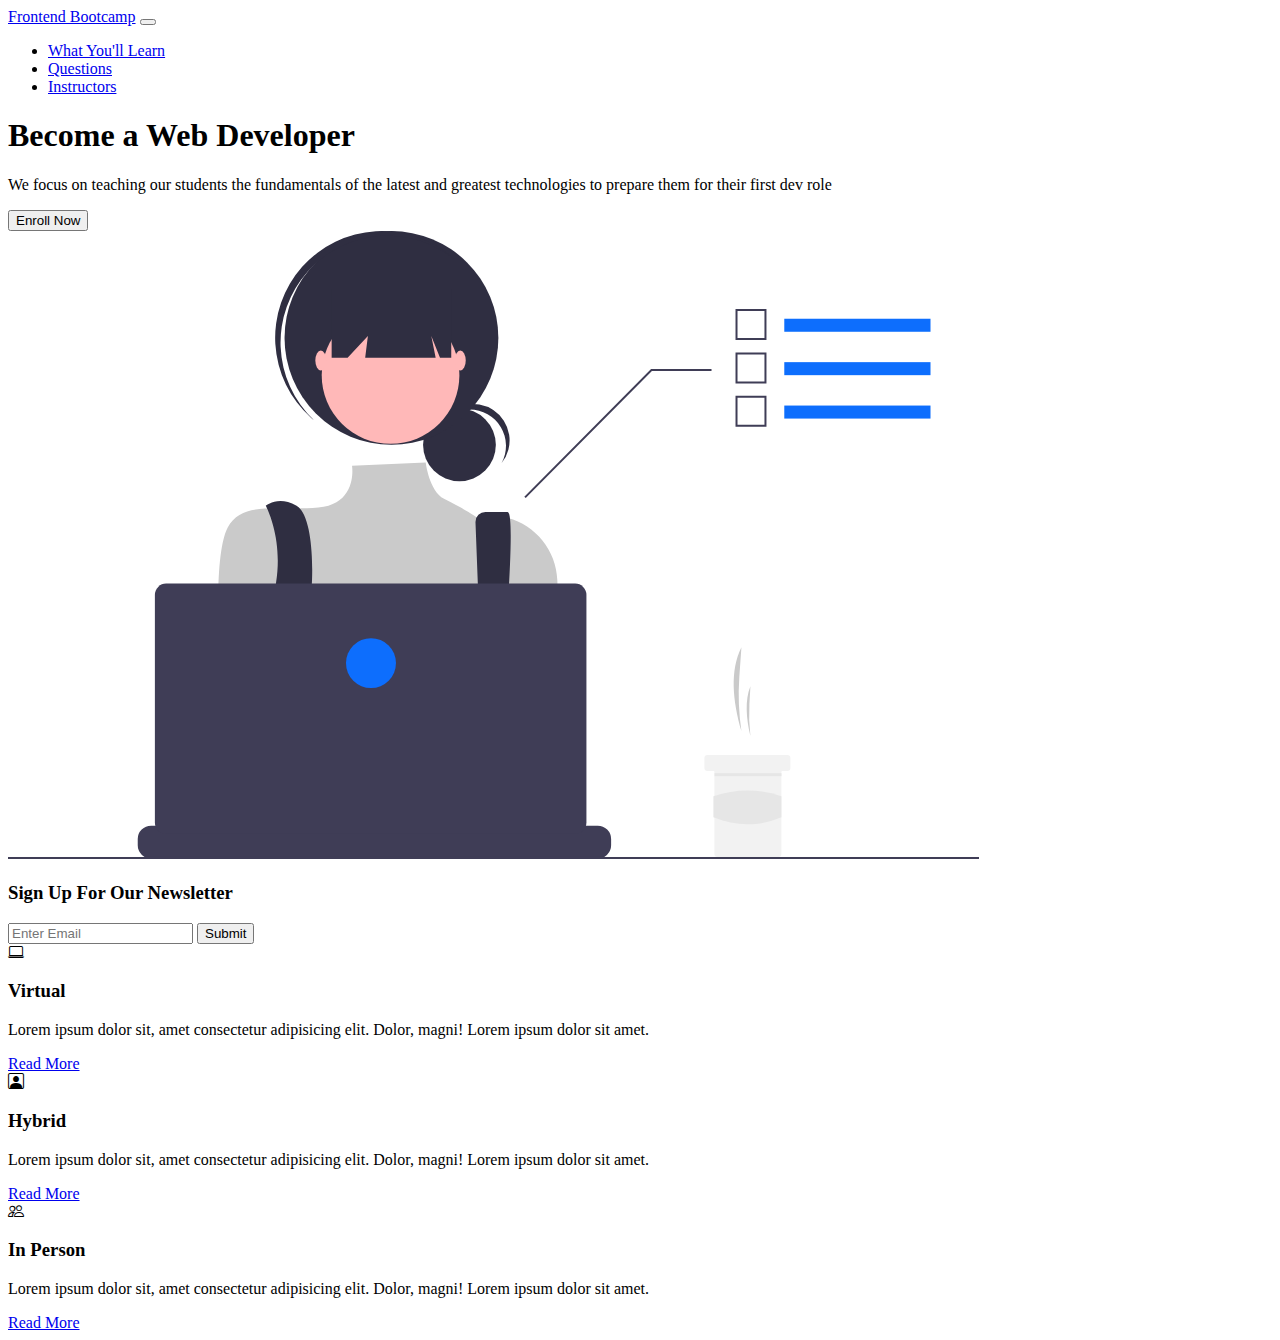
==== bootstrapSite1/index.html @ 1085b9c5 "bootstrap site" ====
<!DOCTYPE html>
<html lang="en">
  <head>
    <!-- CSS only -->
    <link rel="stylesheet" href="style.css" />
    <link
      href="https://cdn.jsdelivr.net/npm/bootstrap@5.2.2/dist/css/bootstrap.min.css"
      rel="stylesheet"
      integrity="sha384-Zenh87qX5JnK2Jl0vWa8Ck2rdkQ2Bzep5IDxbcnCeuOxjzrPF/et3URy9Bv1WTRi"
      crossorigin="anonymous"
    />
    <!-- JavaScript Bundle with Popper -->

    <meta charset="UTF-8" />
    <meta http-equiv="X-UA-Compatible" content="IE=edge" />
    <meta name="viewport" content="width=device-width, initial-scale=1.0" />
    <title>Bootstrap Website</title>
  </head>
  <body>
    <!-- navbar -->
    <nav class="navbar navbar-expand-lg bg-dark navbar-dark py-3">
      <div class="container">
        <a href="#" class="navbar-brand">Frontend Bootcamp</a>

        <!-- navbar button toggler -->
        <button
          class="navbar-toggler"
          type="button"
          data-bs-togg="collapse"
          data-bs-target="#navmenu"
        >
          <span class="navbar-toggler-icon"></span>
        </button>

        <!-- navbar items -->
        <div class="collapse navbar-collapse" id="navmenu">
          <ul class="navbar-nav ms-auto">
            <li class="nav-item">
              <a href="#learn" class="nav-link">What You'll Learn</a>
            </li>
            <li class="nav-item">
              <a href="#questions" class="nav-link">Questions</a>
            </li>
            <li class="nav-item">
              <a href="#Instructors" class="nav-link">Instructors</a>
            </li>
          </ul>
        </div>
      </div>
    </nav>

    <!-- showcase / carousel -->

    <section
      class="bg-dark text-light p-5 p-lg-0 pt-lg-5 text-center text-sm-start"
    >
      <div class="container">
        <div class="d-sm-flex align-items-center justify-content-between">
          <div>
            <h1>Become a <span class="text-warning"> Web Developer</span></h1>
            <p class="lead my-4">
              We focus on teaching our students the fundamentals of the latest
              and greatest technologies to prepare them for their first dev role
            </p>
            <button class="btn btn-primary btn-lg">Enroll Now</button>
          </div>
          <img
            src="img/showcase.svg"
            alt=""
            class="img-fluid w-50 d-none d-sm-block"
          />
        </div>
      </div>
    </section>

    <!-- newsletter section -->
    <section class="bg-primary text-light p-5">
      <div class="container">
        <div class="d-md-flex justify-content-between align-items-center">
          <h3 class="mb-3 mb-md-0">Sign Up For Our Newsletter</h3>
          <div class="input-group news-input">
            <input type="text" class="form-control" placeholder="Enter Email" />
            <button class="btn btn-dark btn-lg" type="button">Submit</button>
          </div>
        </div>
      </div>
    </section>

    <!-- boxes/cards -->

    <section class="p-5">
      <div class="container">
        <div class="row text-center">
          <div class="col-md">
            <div class="card bg-dark text-light">
              <div class="card-body text-center">
                <div class="h1 mb-3">
                  <i class="bi bi-laptop"></i>
                </div>
                <h3 class="card-title mb-3">Virtual</h3>
                <p class="card-text">
                  Lorem ipsum dolor sit, amet consectetur adipisicing elit.
                  Dolor, magni! Lorem ipsum dolor sit amet.
                </p>
                <a href="#" class="btn btn-primary">Read More</a>
              </div>
            </div>
          </div>
          <div class="col-md">
            <div class="card bg-secondary text-light">
              <div class="card-body text-center">
                <div class="h1 mb-3">
                  <i class="bi bi-person-square"></i>
                </div>
                <h3 class="card-title mb-3">Hybrid</h3>
                <p class="card-text">
                  Lorem ipsum dolor sit, amet consectetur adipisicing elit.
                  Dolor, magni! Lorem ipsum dolor sit amet.
                </p>
                <a href="#" class="btn btn-dark">Read More</a>
              </div>
            </div>
          </div>
          <div class="col-md">
            <div class="card bg-dark text-light">
              <div class="card-body text-center">
                <div class="h1 mb-3">
                  <i class="bi bi-people"></i>
                </div>
                <h3 class="card-title mb-3">In Person</h3>
                <p class="card-text">
                  Lorem ipsum dolor sit, amet consectetur adipisicing elit.
                  Dolor, magni! Lorem ipsum dolor sit amet.
                </p>
                <a href="#" class="btn btn-primary">Read More</a>
              </div>
            </div>
          </div>
        </div>
      </div>
    </section>

    <script
      src="https://cdn.jsdelivr.net/npm/bootstrap@5.2.2/dist/js/bootstrap.bundle.min.js"
      integrity="sha384-OERcA2EqjJCMA+/3y+gxIOqMEjwtxJY7qPCqsdltbNJuaOe923+mo//f6V8Qbsw3"
      crossorigin="anonymous"
    ></script>
  </body>
</html>
---- bootstrapSite1/style.css ----
@import url("https://cdn.jsdelivr.net/npm/bootstrap-icons@1.3.0/font/bootstrap-icons.css");

@media (min-width: 768px) {
  .news-input {
    width: 50% !important;
  }
}
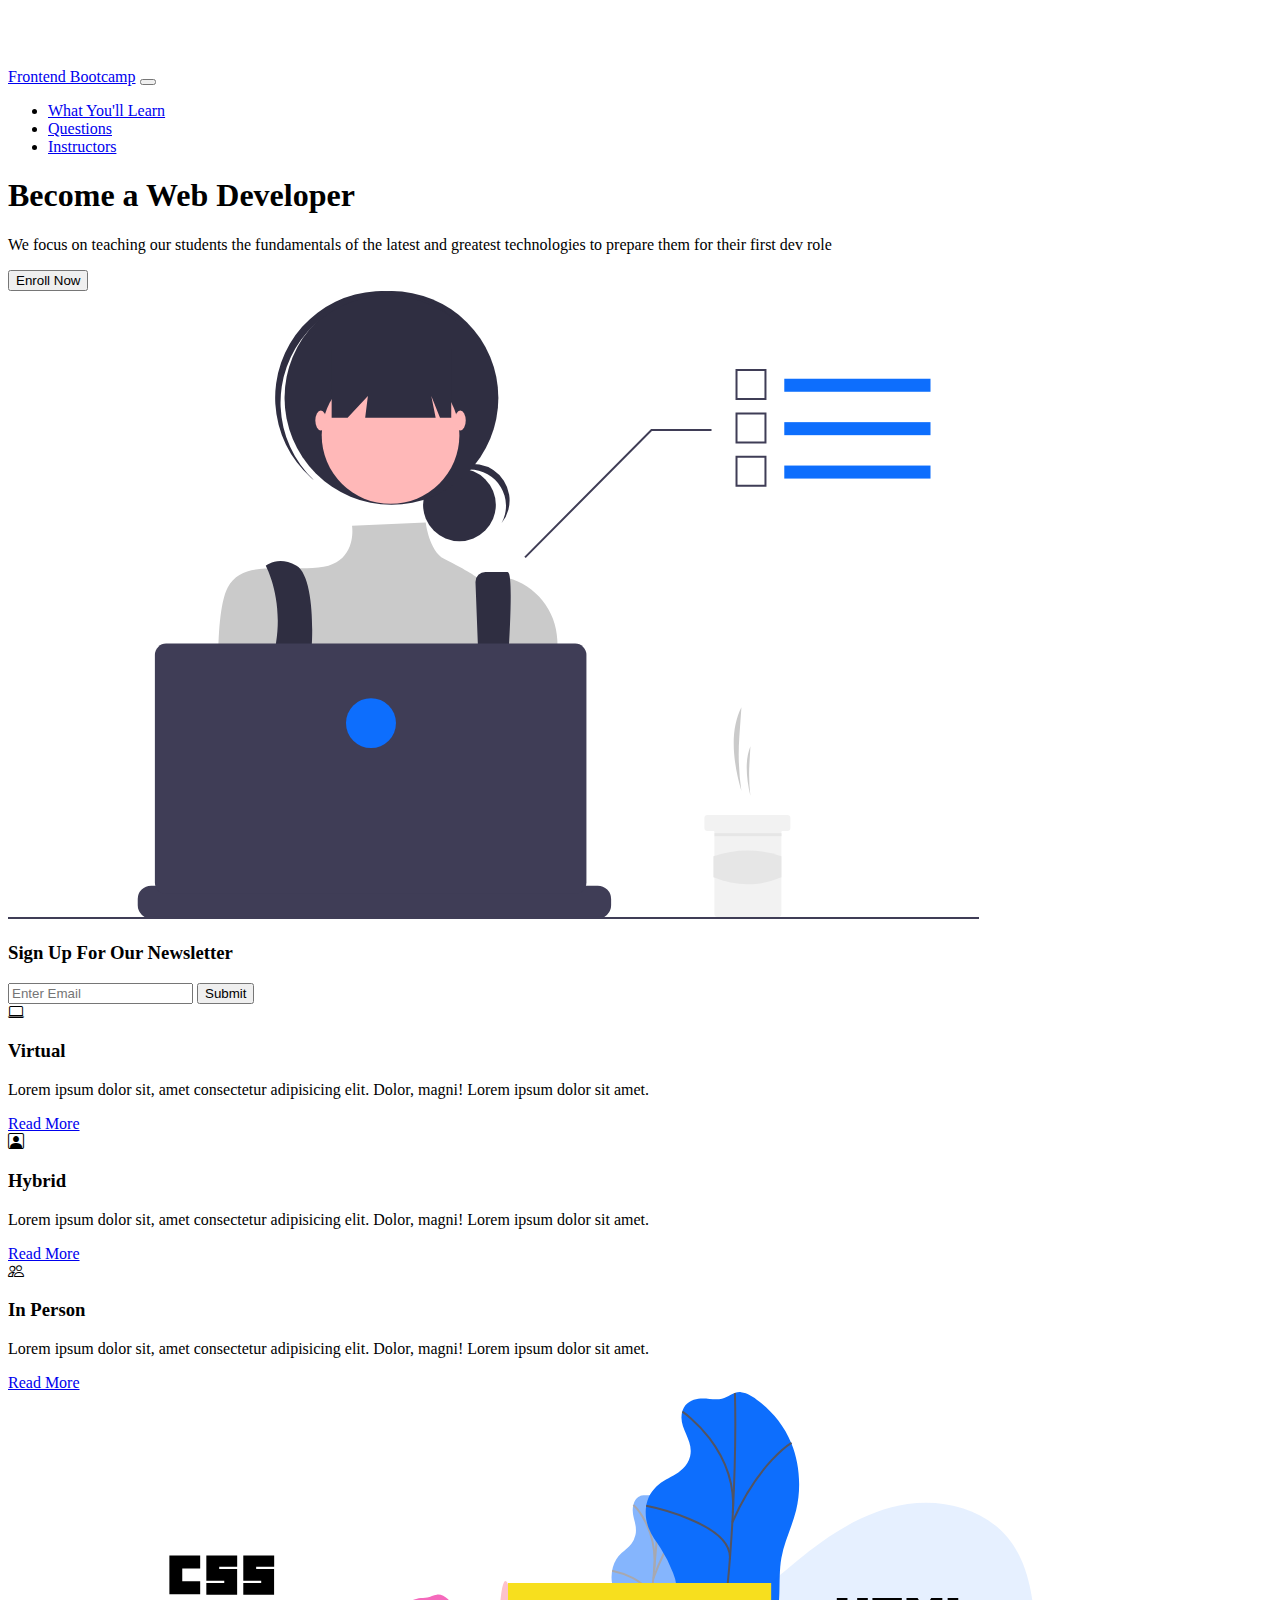
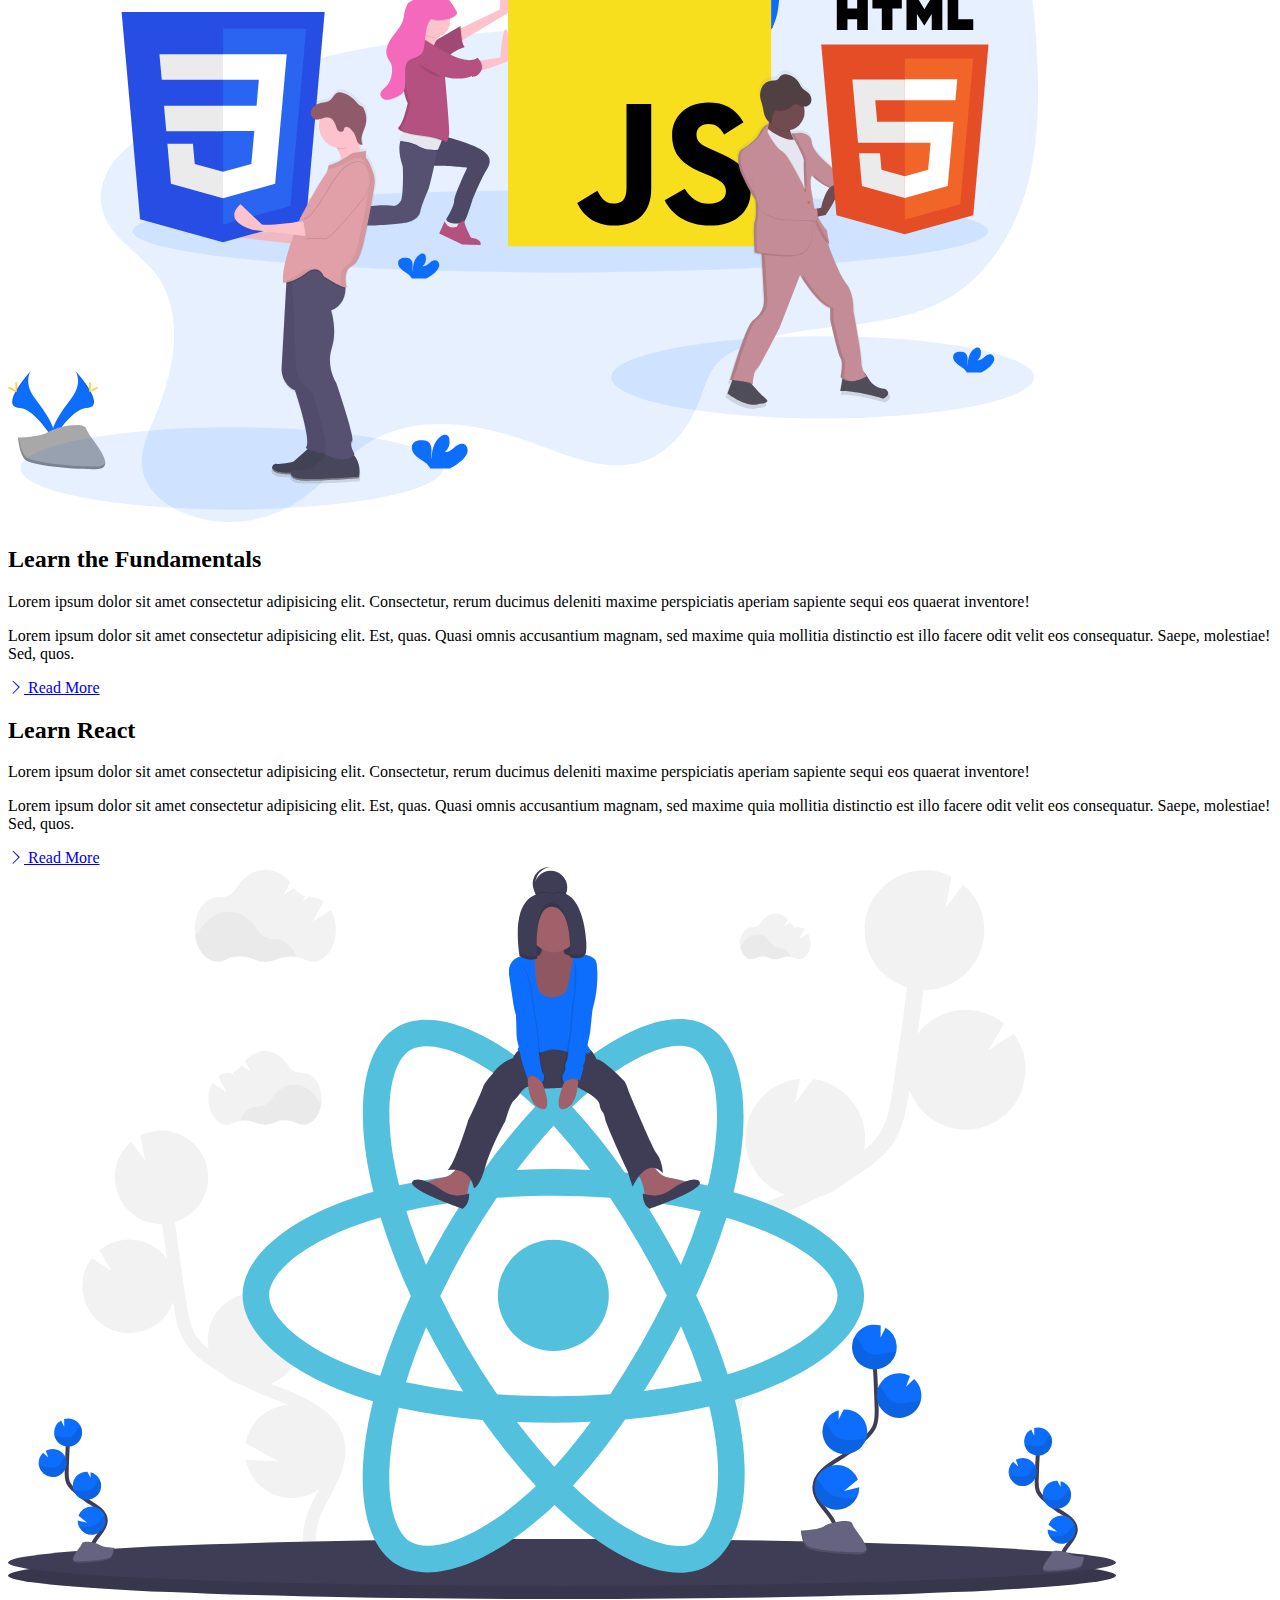
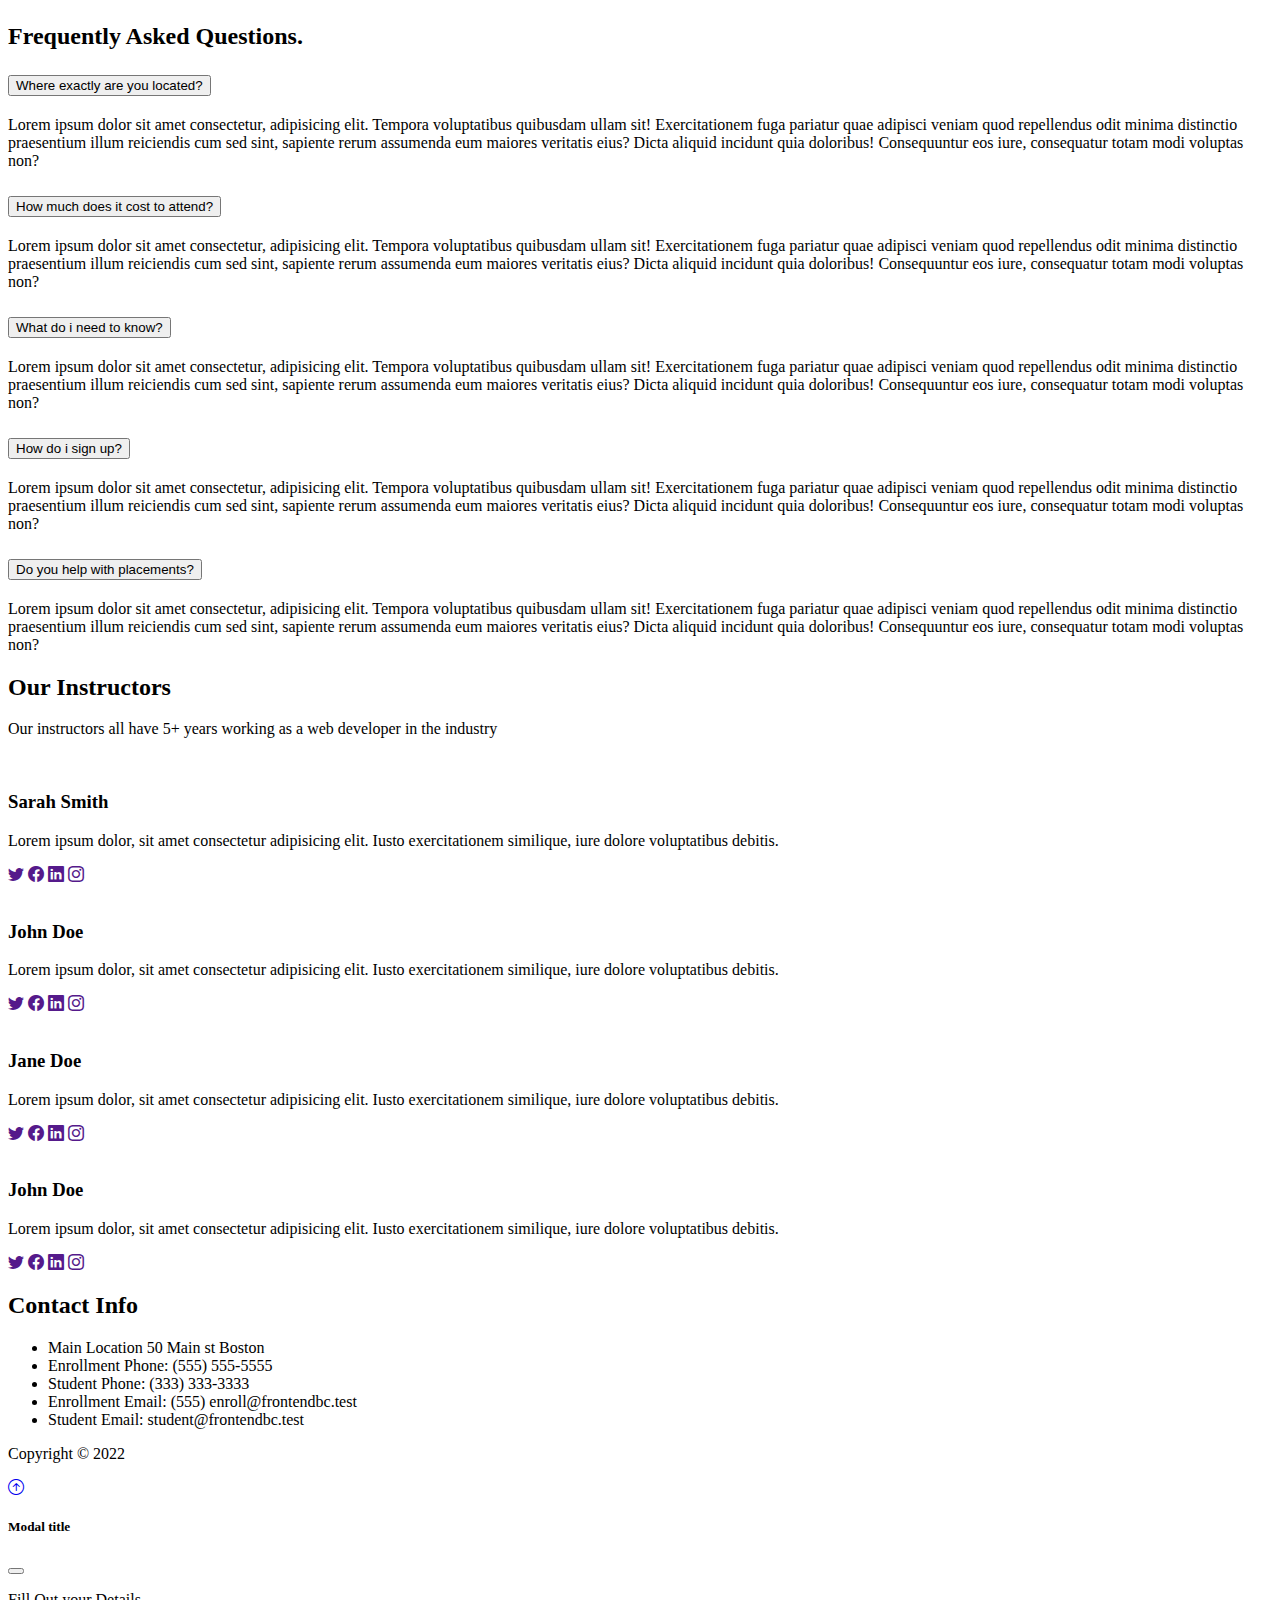
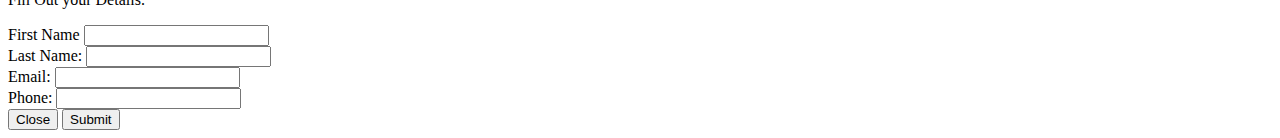
==== commit a9438967: "bootstrap site" ====
--- a/bootstrapSite1/index.html
+++ b/bootstrapSite1/index.html
@@ -2,6 +2,12 @@
 <html lang="en">
   <head>
     <!-- CSS only -->
+
+    <link
+      href="https://api.mapbox.com/mapbox-gl-js/v2.9.1/mapbox-gl.css"
+      rel="stylesheet"
+    />
+
     <link rel="stylesheet" href="style.css" />
     <link
       href="https://cdn.jsdelivr.net/npm/bootstrap@5.2.2/dist/css/bootstrap.min.css"
@@ -18,7 +24,7 @@
   </head>
   <body>
     <!-- navbar -->
-    <nav class="navbar navbar-expand-lg bg-dark navbar-dark py-3">
+    <nav class="navbar navbar-expand-lg bg-dark navbar-dark py-3 fixed-top">
       <div class="container">
         <a href="#" class="navbar-brand">Frontend Bootcamp</a>
 
@@ -39,10 +45,10 @@
               <a href="#learn" class="nav-link">What You'll Learn</a>
             </li>
             <li class="nav-item">
-              <a href="#questions" class="nav-link">Questions</a>
+              <a href="#faq" class="nav-link">Questions</a>
             </li>
             <li class="nav-item">
-              <a href="#Instructors" class="nav-link">Instructors</a>
+              <a href="#instructors" class="nav-link">Instructors</a>
             </li>
           </ul>
         </div>
@@ -62,7 +68,13 @@
               We focus on teaching our students the fundamentals of the latest
               and greatest technologies to prepare them for their first dev role
             </p>
-            <button class="btn btn-primary btn-lg">Enroll Now</button>
+            <button
+              class="btn btn-primary btn-lg"
+              data-bs-toggle="modal"
+              data-bs-target="#enroll"
+            >
+              Enroll Now
+            </button>
           </div>
           <img
             src="img/showcase.svg"
@@ -90,7 +102,7 @@
 
     <section class="p-5">
       <div class="container">
-        <div class="row text-center">
+        <div class="row text-center g-4">
           <div class="col-md">
             <div class="card bg-dark text-light">
               <div class="card-body text-center">
@@ -139,11 +151,434 @@
         </div>
       </div>
     </section>
+
+    <!-- Learn section -->
+
+    <section class="p-5" id="learn">
+      <div class="container">
+        <div class="row align-items-center justify-content-between">
+          <div class="col-md">
+            <img src="img/fundamentals.svg" class="img-fluid" alt="" />
+          </div>
+          <div class="col-md p-5">
+            <h2>Learn the Fundamentals</h2>
+            <p>
+              Lorem ipsum dolor sit amet consectetur adipisicing elit.
+              Consectetur, rerum ducimus deleniti maxime perspiciatis aperiam
+              sapiente sequi eos quaerat inventore!
+            </p>
+            <p>
+              Lorem ipsum dolor sit amet consectetur adipisicing elit. Est,
+              quas. Quasi omnis accusantium magnam, sed maxime quia mollitia
+              distinctio est illo facere odit velit eos consequatur. Saepe,
+              molestiae! Sed, quos.
+            </p>
+            <a href="#" class="btn btn-light mt-3">
+              <i class="bi bi-chevron-right"></i> Read More</a
+            >
+          </div>
+        </div>
+      </div>
+    </section>
+
+    <section class="p-5 bg-dark" id="learn">
+      <div class="container">
+        <div class="row align-items-center justify-content-between">
+          <div class="col-md p-5 text-light">
+            <h2>Learn React</h2>
+            <p>
+              Lorem ipsum dolor sit amet consectetur adipisicing elit.
+              Consectetur, rerum ducimus deleniti maxime perspiciatis aperiam
+              sapiente sequi eos quaerat inventore!
+            </p>
+            <p>
+              Lorem ipsum dolor sit amet consectetur adipisicing elit. Est,
+              quas. Quasi omnis accusantium magnam, sed maxime quia mollitia
+              distinctio est illo facere odit velit eos consequatur. Saepe,
+              molestiae! Sed, quos.
+            </p>
+            <a href="#" class="btn btn-light mt-3">
+              <i class="bi bi-chevron-right"></i> Read More</a
+            >
+          </div>
+          <div class="col-md">
+            <img src="img/react.svg" class="img-fluid" alt="" />
+          </div>
+        </div>
+      </div>
+    </section>
+
+    <!-- faq's  accordion-->
+
+    <section class="p-5" id="faq">
+      <div class="container">
+        <h2 class="text-center mb-4">Frequently Asked Questions.</h2>
+        <div class="accordion accordion-flush" id="questions">
+          <!-- item 1 -->
+          <div class="accordion-item">
+            <h2 class="accordion-header">
+              <button
+                class="accordion-button collapsed"
+                type="button"
+                data-bs-toggle="collapse"
+                data-bs-target="#question-one"
+              >
+                Where exactly are you located?
+              </button>
+            </h2>
+            <div
+              id="question-one"
+              class="accordion-collapse collapse"
+              data-bs-parent="#questions"
+            >
+              <div class="accordion-body">
+                Lorem ipsum dolor sit amet consectetur, adipisicing elit.
+                Tempora voluptatibus quibusdam ullam sit! Exercitationem fuga
+                pariatur quae adipisci veniam quod repellendus odit minima
+                distinctio praesentium illum reiciendis cum sed sint, sapiente
+                rerum assumenda eum maiores veritatis eius? Dicta aliquid
+                incidunt quia doloribus! Consequuntur eos iure, consequatur
+                totam modi voluptas non?
+              </div>
+            </div>
+          </div>
+          <!-- item 1 -->
+
+          <div class="accordion-item">
+            <h2 class="accordion-header">
+              <button
+                class="accordion-button collapsed"
+                type="button"
+                data-bs-toggle="collapse"
+                data-bs-target="#question-two"
+              >
+                How much does it cost to attend?
+              </button>
+            </h2>
+            <div
+              id="question-two"
+              class="accordion-collapse collapse"
+              data-bs-parent="#questions"
+            >
+              <div class="accordion-body">
+                Lorem ipsum dolor sit amet consectetur, adipisicing elit.
+                Tempora voluptatibus quibusdam ullam sit! Exercitationem fuga
+                pariatur quae adipisci veniam quod repellendus odit minima
+                distinctio praesentium illum reiciendis cum sed sint, sapiente
+                rerum assumenda eum maiores veritatis eius? Dicta aliquid
+                incidunt quia doloribus! Consequuntur eos iure, consequatur
+                totam modi voluptas non?
+              </div>
+            </div>
+          </div>
+
+          <!-- item 3 -->
+          <div class="accordion-item">
+            <h2 class="accordion-header">
+              <button
+                class="accordion-button collapsed"
+                type="button"
+                data-bs-toggle="collapse"
+                data-bs-target="#question-three"
+              >
+                What do i need to know?
+              </button>
+            </h2>
+            <div
+              id="question-three"
+              class="accordion-collapse collapse"
+              data-bs-parent="#questions"
+            >
+              <div class="accordion-body">
+                Lorem ipsum dolor sit amet consectetur, adipisicing elit.
+                Tempora voluptatibus quibusdam ullam sit! Exercitationem fuga
+                pariatur quae adipisci veniam quod repellendus odit minima
+                distinctio praesentium illum reiciendis cum sed sint, sapiente
+                rerum assumenda eum maiores veritatis eius? Dicta aliquid
+                incidunt quia doloribus! Consequuntur eos iure, consequatur
+                totam modi voluptas non?
+              </div>
+            </div>
+          </div>
+
+          <!-- four -->
+
+          <div class="accordion-item">
+            <h2 class="accordion-header">
+              <button
+                class="accordion-button collapsed"
+                type="button"
+                data-bs-toggle="collapse"
+                data-bs-target="#question-four"
+              >
+                How do i sign up?
+              </button>
+            </h2>
+            <div
+              id="question-four"
+              class="accordion-collapse collapse"
+              data-bs-parent="#questions"
+            >
+              <div class="accordion-body">
+                Lorem ipsum dolor sit amet consectetur, adipisicing elit.
+                Tempora voluptatibus quibusdam ullam sit! Exercitationem fuga
+                pariatur quae adipisci veniam quod repellendus odit minima
+                distinctio praesentium illum reiciendis cum sed sint, sapiente
+                rerum assumenda eum maiores veritatis eius? Dicta aliquid
+                incidunt quia doloribus! Consequuntur eos iure, consequatur
+                totam modi voluptas non?
+              </div>
+            </div>
+          </div>
+          <!-- five -->
+          <div class="accordion-item">
+            <h2 class="accordion-header">
+              <button
+                class="accordion-button collapsed"
+                type="button"
+                data-bs-toggle="collapse"
+                data-bs-target="#question-five"
+              >
+                Do you help with placements?
+              </button>
+            </h2>
+            <div
+              id="question-five"
+              class="accordion-collapse collapse"
+              data-bs-parent="#questions"
+            >
+              <div class="accordion-body">
+                Lorem ipsum dolor sit amet consectetur, adipisicing elit.
+                Tempora voluptatibus quibusdam ullam sit! Exercitationem fuga
+                pariatur quae adipisci veniam quod repellendus odit minima
+                distinctio praesentium illum reiciendis cum sed sint, sapiente
+                rerum assumenda eum maiores veritatis eius? Dicta aliquid
+                incidunt quia doloribus! Consequuntur eos iure, consequatur
+                totam modi voluptas non?
+              </div>
+            </div>
+          </div>
+        </div>
+      </div>
+    </section>
+    <!-- instructors -->
+
+    <section id="instructors" class="p-5 bg-primary">
+      <div class="container">
+        <h2 class="text-center text-white">Our Instructors</h2>
+        <p class="lead text-center text-white mb-5">
+          Our instructors all have 5+ years working as a web developer in the
+          industry
+        </p>
+        <div class="row g-4">
+          <div class="col-md-6 col-lg-3">
+            <div class="card bg-light">
+              <div class="card-body text-center">
+                <img
+                  src="https://randomuser.me/api/portraits/women/11.jpg"
+                  class="rounded-circle mb-3"
+                  alt=""
+                />
+                <h3 class="card-title">Sarah Smith</h3>
+                <p class="card-text">
+                  Lorem ipsum dolor, sit amet consectetur adipisicing elit.
+                  Iusto exercitationem similique, iure dolore voluptatibus
+                  debitis.
+                </p>
+                <a href=""><i class="bi bi-twitter text-dark mx-1"></i></a>
+                <a href=""><i class="bi bi-facebook text-dark mx-1"></i></a>
+                <a href=""><i class="bi bi-linkedin text-dark mx-1"></i></a>
+                <a href=""><i class="bi bi-instagram text-dark mx-1"></i></a>
+              </div>
+            </div>
+          </div>
+          <div class="col-md-6 col-lg-3">
+            <div class="card bg-light">
+              <div class="card-body text-center">
+                <img
+                  src="https://randomuser.me/api/portraits/men/14.jpg"
+                  class="rounded-circle mb-3"
+                  alt=""
+                />
+                <h3 class="card-title">John Doe</h3>
+                <p class="card-text">
+                  Lorem ipsum dolor, sit amet consectetur adipisicing elit.
+                  Iusto exercitationem similique, iure dolore voluptatibus
+                  debitis.
+                </p>
+                <a href=""><i class="bi bi-twitter text-dark mx-1"></i></a>
+                <a href=""><i class="bi bi-facebook text-dark mx-1"></i></a>
+                <a href=""><i class="bi bi-linkedin text-dark mx-1"></i></a>
+                <a href=""><i class="bi bi-instagram text-dark mx-1"></i></a>
+              </div>
+            </div>
+          </div>
+          <div class="col-md-6 col-lg-3">
+            <div class="card bg-light">
+              <div class="card-body text-center">
+                <img
+                  src="https://randomuser.me/api/portraits/women/12.jpg"
+                  class="rounded-circle mb-3"
+                  alt=""
+                />
+                <h3 class="card-title">Jane Doe</h3>
+                <p class="card-text">
+                  Lorem ipsum dolor, sit amet consectetur adipisicing elit.
+                  Iusto exercitationem similique, iure dolore voluptatibus
+                  debitis.
+                </p>
+                <a href=""><i class="bi bi-twitter text-dark mx-1"></i></a>
+                <a href=""><i class="bi bi-facebook text-dark mx-1"></i></a>
+                <a href=""><i class="bi bi-linkedin text-dark mx-1"></i></a>
+                <a href=""><i class="bi bi-instagram text-dark mx-1"></i></a>
+              </div>
+            </div>
+          </div>
+          <div class="col-md-6 col-lg-3">
+            <div class="card bg-light">
+              <div class="card-body text-center">
+                <img
+                  src="https://randomuser.me/api/portraits/men/5.jpg"
+                  class="rounded-circle mb-3"
+                  alt=""
+                />
+                <h3 class="card-title">John Doe</h3>
+                <p class="card-text">
+                  Lorem ipsum dolor, sit amet consectetur adipisicing elit.
+                  Iusto exercitationem similique, iure dolore voluptatibus
+                  debitis.
+                </p>
+                <a href=""><i class="bi bi-twitter text-dark mx-1"></i></a>
+                <a href=""><i class="bi bi-facebook text-dark mx-1"></i></a>
+                <a href=""><i class="bi bi-linkedin text-dark mx-1"></i></a>
+                <a href=""><i class="bi bi-instagram text-dark mx-1"></i></a>
+              </div>
+            </div>
+          </div>
+        </div>
+      </div>
+    </section>
+
+    <!-- contact and map -->
+    <section class="p-5">
+      <div class="container">
+        <div class="row g-4">
+          <div class="col-md">
+            <h2 class="text-center mb-4">Contact Info</h2>
+            <ul class="list-group list-group-flush lead">
+              <li class="list-group-item">
+                <span class="fw-bold">Main Location</span> 50 Main st Boston
+              </li>
+              <li class="list-group-item">
+                <span class="fw-bold">Enrollment Phone:</span> (555) 555-5555
+              </li>
+              <li class="list-group-item">
+                <span class="fw-bold">Student Phone:</span> (333) 333-3333
+              </li>
+              <li class="list-group-item">
+                <span class="fw-bold">Enrollment Email:</span> (555)
+                enroll@frontendbc.test
+              </li>
+              <li class="list-group-item">
+                <span class="fw-bold">Student Email:</span>
+                student@frontendbc.test
+              </li>
+            </ul>
+          </div>
+          <div class="col-md">
+            <div id="map"></div>
+          </div>
+        </div>
+      </div>
+    </section>
+
+    <!-- footer -->
+
+    <footer class="p-5 bg-dark text-white text-center position-relative">
+      <div class="container">
+        <p class="lead">Copyright &copy; 2022</p>
+        <a href="#" class="position-absolute bottom-0 end-0 p-5">
+          <i class="bi bi-arrow-up-circle h1"></i
+        ></a>
+      </div>
+    </footer>
+
+    <!-- modal -->
+    <div
+      class="modal fade"
+      id="enroll"
+      tabindex="-1"
+      aria-labelledby="enrollLabel"
+      aria-hidden="true"
+    >
+      <div class="modal-dialog">
+        <div class="modal-content">
+          <div class="modal-header">
+            <h5 class="modal-title" id="enrollLabel">Modal title</h5>
+            <button
+              type="button"
+              class="btn-close"
+              data-bs-dismiss="modal"
+              aria-label="Close"
+            ></button>
+          </div>
+          <div class="modal-body">
+            <p class="lead">Fill Out your Details.</p>
+            <form>
+              <div class="mb-3">
+                <label for="first-name" class="col-form-label">
+                  First Name
+                </label>
+                <input
+                  type="text"
+                  name=""
+                  id="first-name"
+                  class="form-control"
+                />
+              </div>
+              <div class="mb-3">
+                <label for="last-name" class="col-form-label">Last Name:</label>
+                <input type="text" class="form-control" id="last-name" />
+              </div>
+              <div class="mb-3">
+                <label for="email" class="col-form-label">Email:</label>
+                <input type="email" class="form-control" id="email" />
+              </div>
+              <div class="mb-3">
+                <label for="phone" class="col-form-label">Phone:</label>
+                <input type="tel" class="form-control" id="phone" />
+              </div>
+            </form>
+          </div>
+          <div class="modal-footer">
+            <button
+              type="button"
+              class="btn btn-secondary"
+              data-bs-dismiss="modal"
+            >
+              Close
+            </button>
+            <button type="button" class="btn btn-primary">Submit</button>
+          </div>
+        </div>
+      </div>
+    </div>
 
     <script
       src="https://cdn.jsdelivr.net/npm/bootstrap@5.2.2/dist/js/bootstrap.bundle.min.js"
       integrity="sha384-OERcA2EqjJCMA+/3y+gxIOqMEjwtxJY7qPCqsdltbNJuaOe923+mo//f6V8Qbsw3"
       crossorigin="anonymous"
     ></script>
+    <script src="https://api.mapbox.com/mapbox-gl-js/v2.9.1/mapbox-gl.js"></script>
+    <script>
+      mapboxgl.accessToken =
+        "pk.eyJ1IjoiZmdkZmdkZmdkc2ZzYWRmYXNmc2RmIiwiYSI6ImNsOXV6aDNrbzEwaTEzdHM1bTEzZDhyNTYifQ.cHn-sq0ORuk1Hxut43_QVA";
+      var map = new mapboxgl.Map({
+        container: "map",
+        style: "mapbox://styles/mapbox/streets-v11",
+        center: [76.783, 30.733],
+        zoom: 12,
+      });
+    </script>
   </body>
 </html>
--- a/bootstrapSite1/style.css
+++ b/bootstrapSite1/style.css
@@ -5,3 +5,15 @@
     width: 50% !important;
   }
 }
+
+body::before {
+  display: block;
+  content: "";
+  height: 60px;
+}
+
+#map {
+  width: 100%;
+  height: 100%;
+  border-radius: 10px;
+}
